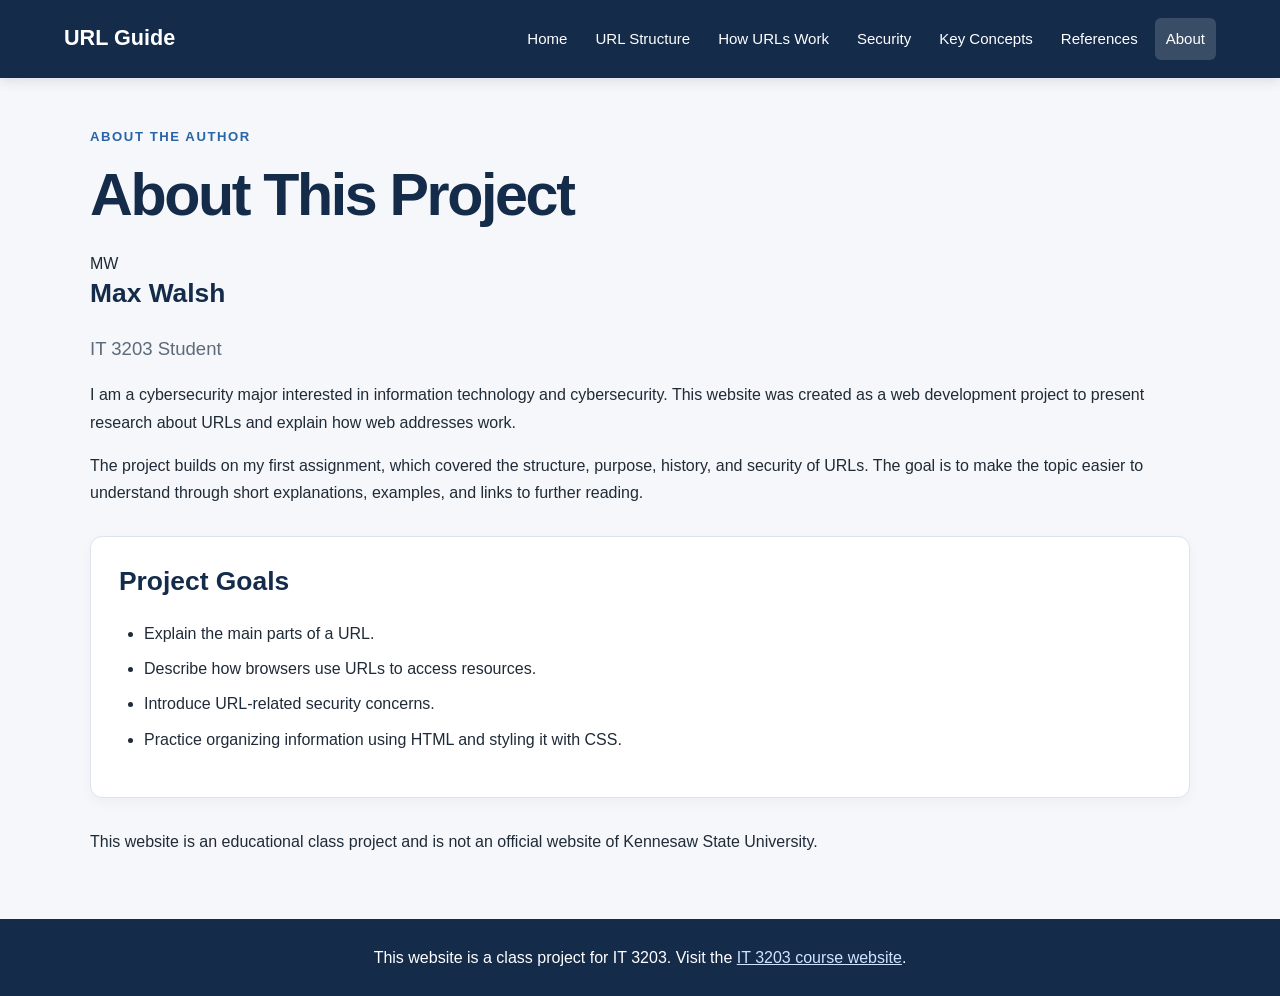
==== url-website/about.html @ 958887ee "Changed folder locations for working purposes" ====
<!DOCTYPE html>
<html lang="en">
<head>
  <meta charset="UTF-8">
  <meta name="viewport" content="width=device-width, initial-scale=1.0">
  <title>About | A Deeper Look Into URLs</title>
  <link rel="stylesheet" href="style.css">
</head>
<body>
  <header class="site-header">
    <a class="brand" href="index.html">URL Guide</a>
    <nav aria-label="Main navigation">
      <a href="index.html">Home</a><a href="structure.html">URL Structure</a><a href="how-urls-work.html">How URLs Work</a><a href="security.html">Security</a><a href="concepts.html">Key Concepts</a><a href="references.html">References</a><a class="active" href="about.html">About</a>
    </nav>
  </header>
  <main class="container page-content">
    <p class="eyebrow">About the Author</p>
    <h1>About This Project</h1>
    <section class="about-layout">
      <div class="profile-mark" aria-hidden="true">MW</div>
      <div>
        <h2>Max Walsh</h2>
        <p class="lead">IT 3203 Student</p>
        <p>I am a cybersecurity major interested in information technology and cybersecurity. This website was created as a web development project to present research about URLs and explain how web addresses work.</p>
        <p>The project builds on my first assignment, which covered the structure, purpose, history, and security of URLs. The goal is to make the topic easier to understand through short explanations, examples, and links to further reading.</p>
      </div>
    </section>
    <section class="content-section">
      <h2>Project Goals</h2>
      <ul>
        <li>Explain the main parts of a URL.</li>
        <li>Describe how browsers use URLs to access resources.</li>
        <li>Introduce URL-related security concerns.</li>
        <li>Practice organizing information using HTML and styling it with CSS.</li>
      </ul>
    </section>
    <aside class="notice">This website is an educational class project and is not an official website of Kennesaw State University.</aside>
  </main>
  <footer class="site-footer"><p>This website is a class project for IT 3203. Visit the <a href="https://ksuweb.github.io/IT3203/" target="_blank" rel="noopener noreferrer">IT 3203 course website</a>.</p></footer>
</body>
</html>
---- url-website/style.css ----
:root {
  --navy: #142b4a;
  --blue: #2864a8;
  --blue-dark: #174779;
  --light-blue: #eaf2fb;
  --pale-gold: #fff6df;
  --ink: #202b38;
  --muted: #5c6a79;
  --paper: #f5f7fa;
  --white: #ffffff;
  --border: #dce3eb;
  --shadow: 0 10px 28px rgba(20, 43, 74, 0.08);
}

* {
  box-sizing: border-box;
}

html {
  scroll-behavior: smooth;
  scroll-padding-top: 24px;
}

body {
  margin: 0;
  background: var(--paper);
  color: var(--ink);
  font-family: Arial, Helvetica, sans-serif;
  font-size: 16px;
  line-height: 1.7;
}

a {
  color: var(--blue);
  text-decoration: none;
  transition: color 0.2s ease, background-color 0.2s ease,
    transform 0.2s ease, border-color 0.2s ease;
}

a:hover {
  color: var(--blue-dark);
  text-decoration: underline;
}

a:focus-visible {
  outline: 3px solid #e3ad3f;
  outline-offset: 3px;
  border-radius: 4px;
}

h1,
h2,
h3 {
  color: var(--navy);
  line-height: 1.25;
}

h1 {
  margin: 0 0 18px;
  font-size: clamp(2.1rem, 5vw, 3.7rem);
  letter-spacing: -0.04em;
}

h2 {
  margin-top: 0;
  font-size: 1.65rem;
}

h3 {
  margin-top: 0;
}

p {
  margin: 0 0 16px;
}

.site-header {
  display: flex;
  align-items: center;
  justify-content: space-between;
  gap: 20px;
  flex-wrap: wrap;
  padding: 18px max(5%, calc((100% - 1180px) / 2));
  background: var(--navy);
  color: var(--white);
  box-shadow: 0 3px 12px rgba(20, 43, 74, 0.12);
}

.brand {
  color: var(--white);
  font-size: 1.35rem;
  font-weight: bold;
  white-space: nowrap;
}

.brand:hover {
  color: var(--pale-gold);
  text-decoration: none;
}

.site-header nav {
  display: flex;
  align-items: center;
  flex-wrap: wrap;
  gap: 6px;
}

.site-header nav a {
  display: inline-block;
  padding: 8px 11px;
  border-radius: 6px;
  color: var(--white);
  font-size: 0.94rem;
}

.site-header nav a:hover,
.site-header nav a.active {
  background: rgba(255, 255, 255, 0.16);
  color: var(--white);
  text-decoration: none;
}

.container {
  width: min(1100px, 90%);
  margin: 0 auto;
}

.page-content {
  min-height: 65vh;
  padding-top: 48px;
  padding-bottom: 64px;
}

.hero {
  padding: 58px 0 44px;
}

.hero-grid {
  display: grid;
  grid-template-columns: 1.3fr 0.7fr;
  align-items: center;
  gap: 36px;
}

.hero h1 {
  max-width: 760px;
}

.eyebrow {
  margin-bottom: 10px;
  color: var(--blue);
  font-size: 0.82rem;
  font-weight: bold;
  letter-spacing: 0.12em;
  text-transform: uppercase;
}

.lead {
  max-width: 760px;
  color: var(--muted);
  font-size: 1.16rem;
  line-height: 1.8;
}

.hero-panel {
  padding: 28px;
  border: 1px solid var(--border);
  border-radius: 14px;
  background: var(--white);
  box-shadow: var(--shadow);
}

.hero-panel h2 {
  margin-bottom: 12px;
}

.content-section {
  margin: 30px 0;
  padding: 28px;
  border: 1px solid var(--border);
  border-radius: 12px;
  background: var(--white);
  box-shadow: 0 4px 14px rgba(20, 43, 74, 0.04);
}

.card-grid {
  display: grid;
  grid-template-columns: repeat(3, minmax(0, 1fr));
  gap: 20px;
  margin: 26px 0;
}

.topic-card {
  display: block;
  padding: 24px;
  border: 1px solid var(--border);
  border-radius: 12px;
  background: var(--white);
  color: var(--ink);
  box-shadow: 0 4px 14px rgba(20, 43, 74, 0.04);
  transition: transform 0.2s ease, box-shadow 0.2s ease,
    border-color 0.2s ease;
}

.topic-card:hover {
  transform: translateY(-3px);
  border-color: #a9c6e8;
  box-shadow: var(--shadow);
  text-decoration: none;
}

.topic-card h2,
.topic-card h3 {
  margin-bottom: 10px;
}

.topic-card p {
  margin-bottom: 0;
  color: var(--muted);
}

.info-panel {
  padding: 22px;
  border-left: 4px solid var(--blue);
  border-radius: 0 8px 8px 0;
  background: var(--light-blue);
}

.info-panel h3 {
  margin-bottom: 10px;
}

.info-panel p:last-child {
  margin-bottom: 0;
}

.comparison-grid {
  display: grid;
  grid-template-columns: repeat(2, minmax(0, 1fr));
  gap: 18px;
  margin-top: 20px;
}

.url-example {
  overflow-wrap: anywhere;
  padding: 18px;
  border: 1px solid var(--border);
  border-radius: 8px;
  background: var(--light-blue);
}

code {
  font-family: Consolas, "Courier New", monospace;
  font-size: 0.94em;
  overflow-wrap: anywhere;
}

figure {
  margin: 24px 0;
  text-align: center;
}

figure img {
  display: block;
  width: 100%;
  max-width: 800px;
  height: auto;
  margin: 0 auto;
  border: 1px solid var(--border);
  border-radius: 10px;
  background: var(--white);
}

figcaption {
  margin-top: 10px;
  color: var(--muted);
  font-size: 0.9rem;
}

.table-wrap {
  overflow-x: auto;
  margin: 20px 0;
}

table {
  width: 100%;
  border-collapse: collapse;
  background: var(--white);
}

th,
td {
  padding: 13px 15px;
  border: 1px solid var(--border);
  text-align: left;
  vertical-align: top;
}

th {
  background: var(--light-blue);
  color: var(--navy);
}

tbody tr:nth-child(even) {
  background: #f8fafc;
}

ul,
ol {
  padding-left: 25px;
}

li {
  margin-bottom: 8px;
}

.reference-list li {
  margin-bottom: 18px;
  overflow-wrap: anywhere;
}

.site-footer {
  padding: 25px 5%;
  background: var(--navy);
  color: var(--white);
  text-align: center;
}

.site-footer p {
  margin: 0;
}

.site-footer a {
  color: #cfe4ff;
  text-decoration: underline;
}

.site-footer a:hover {
  color: var(--white);
}

#project-note {
  padding: 16px;
  border: 1px solid #e8d49a;
  border-radius: 8px;
  background: var(--pale-gold);
}

@media (max-width: 850px) {
  .site-header {
    align-items: flex-start;
    flex-direction: column;
  }

  .hero-grid {
    grid-template-columns: 1fr;
  }

  .card-grid {
    grid-template-columns: repeat(2, minmax(0, 1fr));
  }
}

@media (max-width: 560px) {
  .site-header {
    padding: 16px 5%;
  }

  .site-header nav {
    gap: 4px;
  }

  .site-header nav a {
    padding: 7px 8px;
    font-size: 0.88rem;
  }

  .page-content {
    padding-top: 30px;
    padding-bottom: 40px;
  }

  .hero {
    padding-top: 35px;
  }

  .card-grid,
  .comparison-grid {
    grid-template-columns: 1fr;
  }

  .content-section {
    padding: 20px;
  }

  .hero-panel {
    padding: 22px;
  }

  th,
  td {
    padding: 10px;
  }
}

@media (prefers-reduced-motion: reduce) {
  html {
    scroll-behavior: auto;
  }

  *,
  *::before,
  *::after {
    transition-duration: 0.01ms !important;
    animation-duration: 0.01ms !important;
    animation-iteration-count: 1 !important;
  }
}
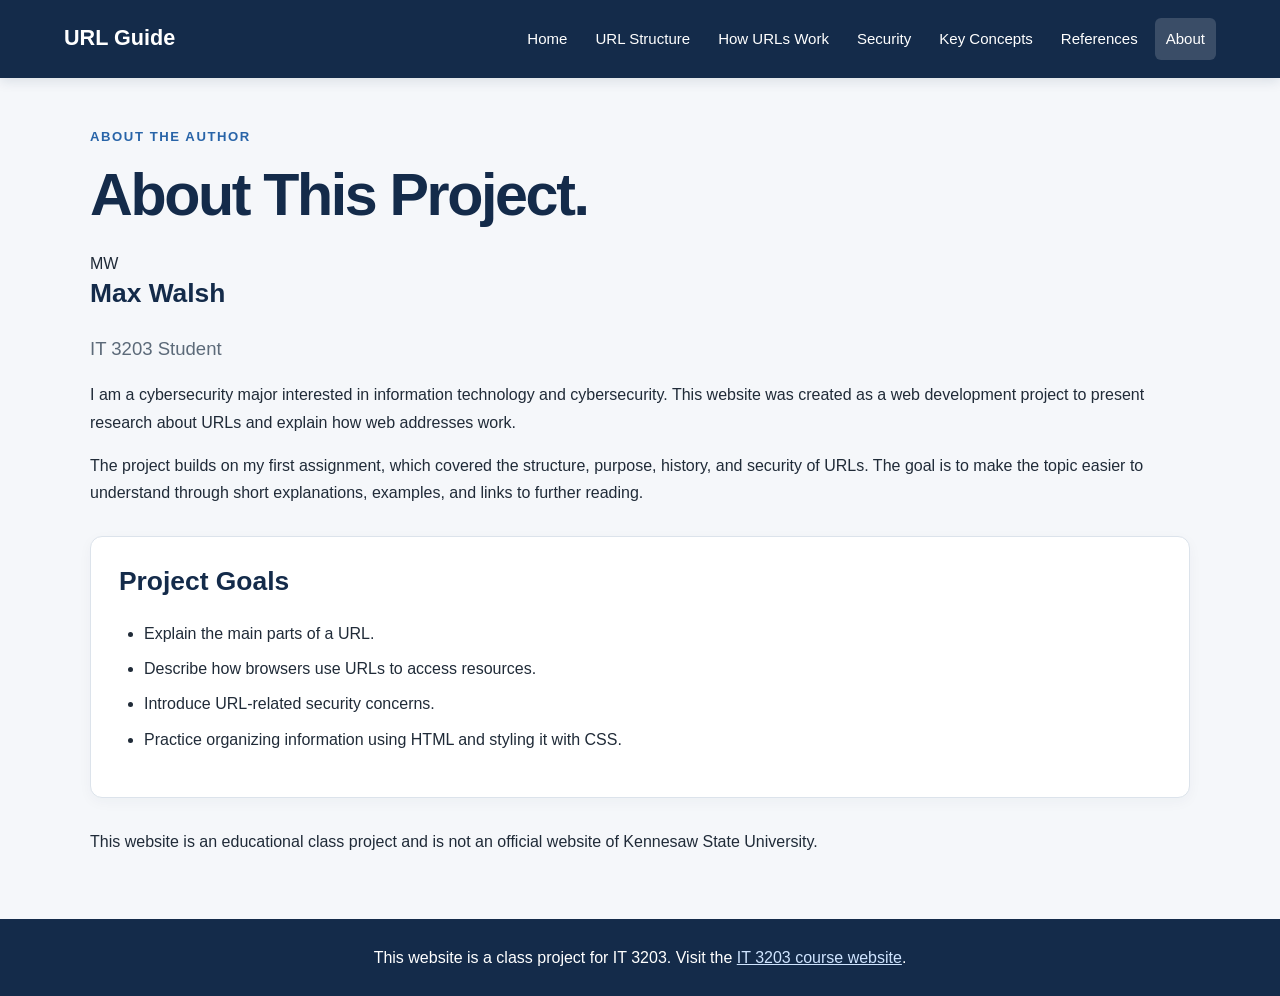
==== commit 5f7e5ae3: "testing" ====
--- a/url-website/about.html
+++ b/url-website/about.html
@@ -15,7 +15,7 @@
   </header>
   <main class="container page-content">
     <p class="eyebrow">About the Author</p>
-    <h1>About This Project</h1>
+    <h1>About This Project.</h1>
     <section class="about-layout">
       <div class="profile-mark" aria-hidden="true">MW</div>
       <div>
